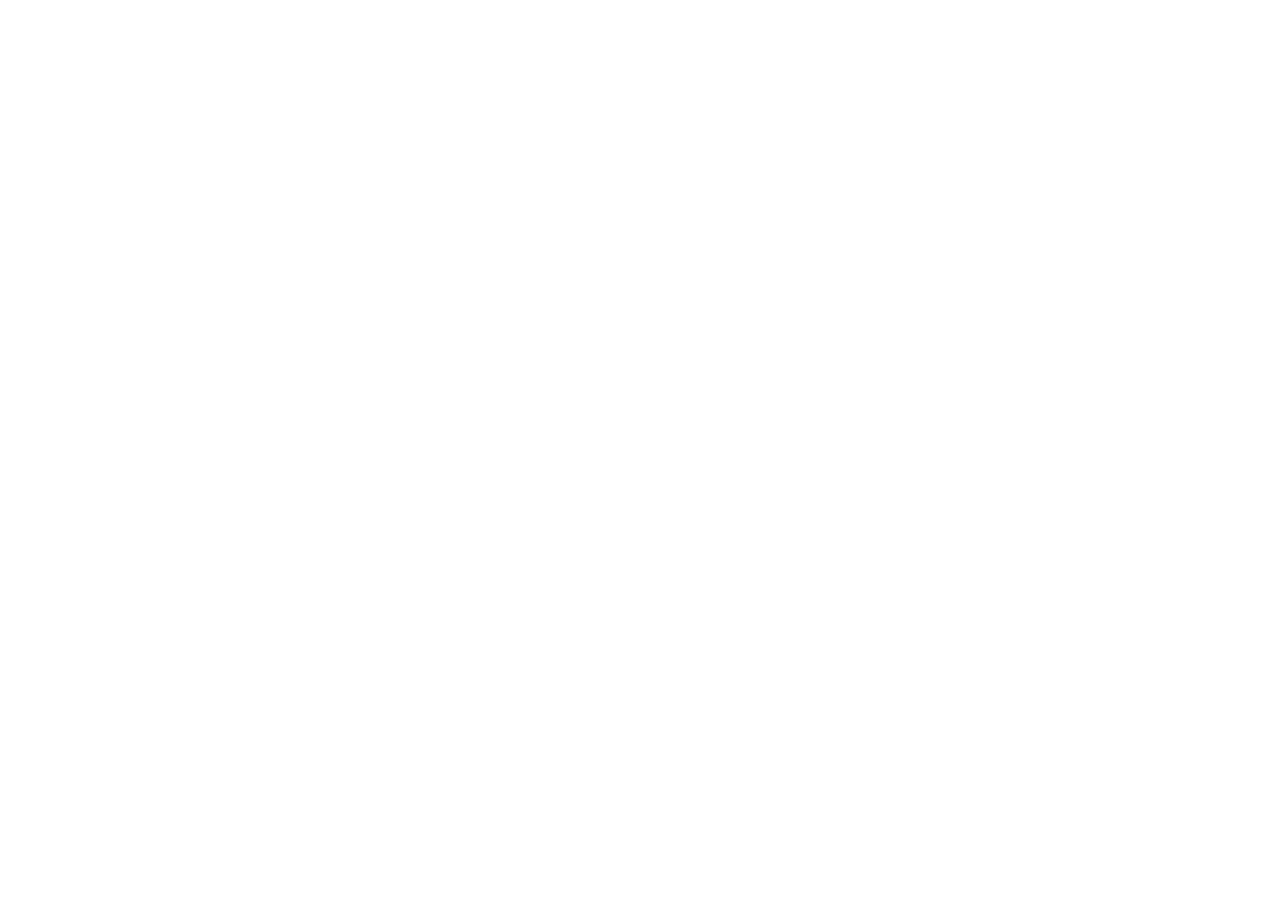
==== index.html @ 3a6b6162 "init_commit" ====
<!DOCTYPE html>
<html lang="en">
<head>
    <meta charset="UTF-8">
    <meta http-equiv="X-UA-Compatible" content="IE=edge">
    <meta name="viewport" content="width=device-width, initial-scale=1.0">
    <title>grid_test</title>
</head>
<body>
    
</body>
</html>
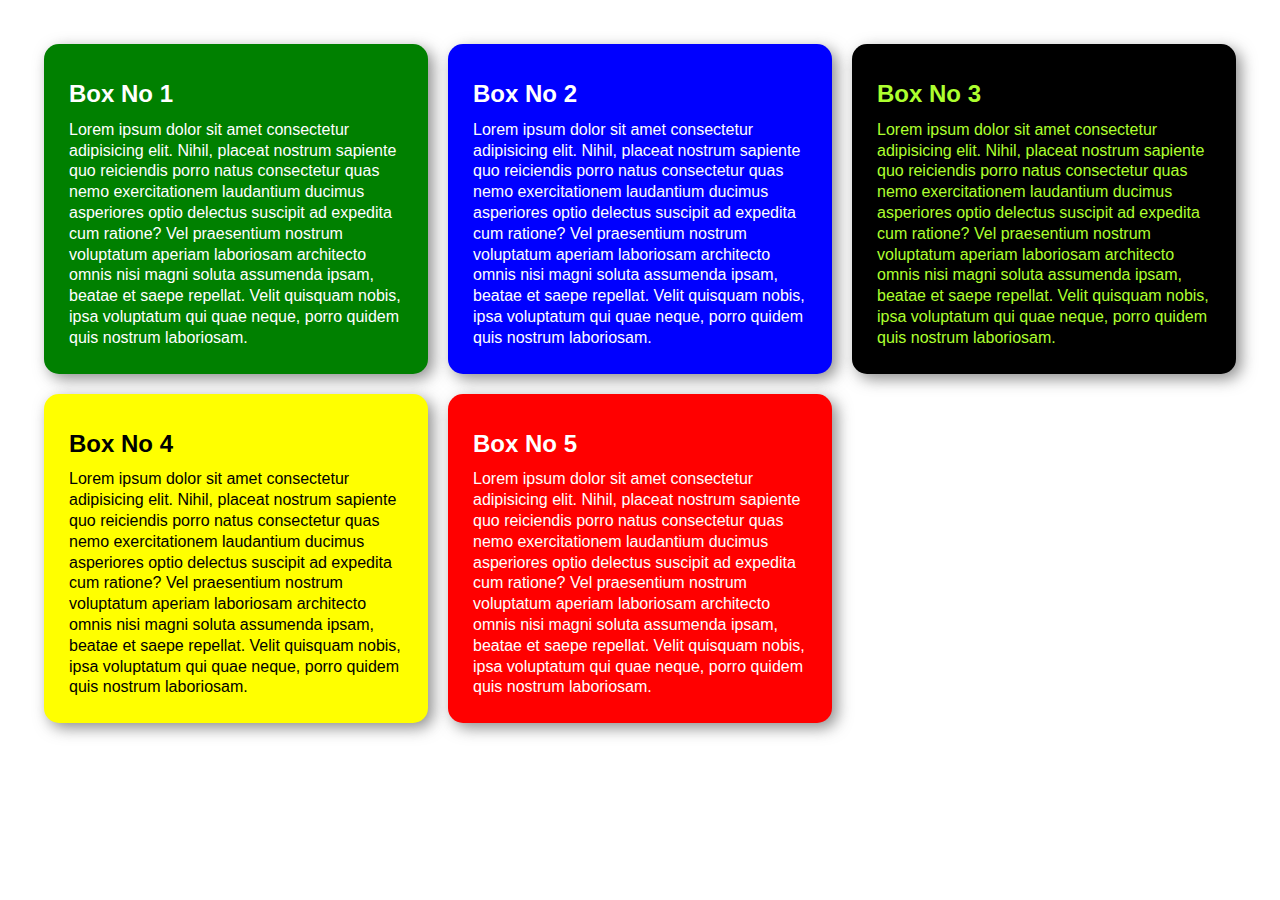
==== commit 8387a838: "test_02" ====
--- a/index.html
+++ b/index.html
@@ -1,12 +1,74 @@
 <!DOCTYPE html>
 <html lang="en">
-<head>
-    <meta charset="UTF-8">
-    <meta http-equiv="X-UA-Compatible" content="IE=edge">
-    <meta name="viewport" content="width=device-width, initial-scale=1.0">
+  <head>
+    <meta charset="UTF-8" />
+    <meta http-equiv="X-UA-Compatible" content="IE=edge" />
+    <meta name="viewport" content="width=device-width, initial-scale=1.0" />
     <title>grid_test</title>
-</head>
-<body>
-    
-</body>
-</html>+    <link rel="stylesheet" href="style.css">
+  </head>
+  <body>
+    <section class="testimonial_grid">
+      <article class="testimonial testimonial_green">
+          <div class="title">Box No 1</div>
+        Lorem ipsum dolor sit amet consectetur adipisicing elit. Nihil, placeat
+        nostrum sapiente quo reiciendis porro natus consectetur quas nemo
+        exercitationem laudantium ducimus asperiores optio delectus suscipit ad
+        expedita cum ratione? Vel praesentium nostrum voluptatum aperiam
+        laboriosam architecto omnis nisi magni soluta assumenda ipsam, beatae et
+        saepe repellat. Velit quisquam nobis, ipsa voluptatum qui quae neque,
+        porro quidem quis nostrum laboriosam.
+      </article>
+
+      <article class="testimonial testimonial_blue">
+        <div class="title">Box No 2</div>
+        Lorem ipsum dolor sit amet consectetur adipisicing elit. Nihil, placeat
+        nostrum sapiente quo reiciendis porro natus consectetur quas nemo
+        exercitationem laudantium ducimus asperiores optio delectus suscipit ad
+        expedita cum ratione? Vel praesentium nostrum voluptatum aperiam
+        laboriosam architecto omnis nisi magni soluta assumenda ipsam, beatae et
+        saepe repellat. Velit quisquam nobis, ipsa voluptatum qui quae neque,
+        porro quidem quis nostrum laboriosam.
+      </article>
+
+      <article class=" testimonial testimonial_black">
+        <div class="title">Box No 3</div>
+        Lorem ipsum dolor sit amet consectetur adipisicing elit. Nihil, placeat
+        nostrum sapiente quo reiciendis porro natus consectetur quas nemo
+        exercitationem laudantium ducimus asperiores optio delectus suscipit ad
+        expedita cum ratione? Vel praesentium nostrum voluptatum aperiam
+        laboriosam architecto omnis nisi magni soluta assumenda ipsam, beatae et
+        saepe repellat. Velit quisquam nobis, ipsa voluptatum qui quae neque,
+        porro quidem quis nostrum laboriosam.
+      </article>
+
+      <article class="testimonial testimonial_yellow">
+        <div class="title">Box No 4</div>
+        Lorem ipsum dolor sit amet consectetur adipisicing elit. Nihil, placeat
+        nostrum sapiente quo reiciendis porro natus consectetur quas nemo
+        exercitationem laudantium ducimus asperiores optio delectus suscipit ad
+        expedita cum ratione? Vel praesentium nostrum voluptatum aperiam
+        laboriosam architecto omnis nisi magni soluta assumenda ipsam, beatae et
+        saepe repellat. Velit quisquam nobis, ipsa voluptatum qui quae neque,
+        porro quidem quis nostrum laboriosam.
+      </article>
+
+      <article class="testimonial testimonial_red">
+        <div class="title">Box No 5 </div>
+        Lorem ipsum dolor sit amet consectetur adipisicing elit. Nihil, placeat
+        nostrum sapiente quo reiciendis porro natus consectetur quas nemo
+        exercitationem laudantium ducimus asperiores optio delectus suscipit ad
+        expedita cum ratione? Vel praesentium nostrum voluptatum aperiam
+        laboriosam architecto omnis nisi magni soluta assumenda ipsam, beatae et
+        saepe repellat. Velit quisquam nobis, ipsa voluptatum qui quae neque,
+        porro quidem quis nostrum laboriosam.
+      </article>
+
+    </section>
+
+
+
+
+    <script src="script.js"></script>
+  </body>
+</html>
--- a/style.css
+++ b/style.css
@@ -0,0 +1,57 @@
+body {
+    margin:0px;
+    padding: 0px;
+    font-family: Arial, Helvetica, sans-serif;
+    box-sizing: border-box;
+    line-height: 1.3rem;
+
+}
+
+section {
+    margin: 10px;
+    padding: 1.5rem;
+
+}
+
+.testimonial {
+    padding: 25px;
+    margin: 10px;
+    border-radius: 15px;
+    box-shadow: 5px 5px 15px rgba(114, 114, 114, 0.8);
+}
+
+.testimonial_grid {
+    display: grid;
+    grid-template-columns: 1fr 1fr 1fr;
+}
+
+
+.title {
+    font-weight: 700;
+    font-size: 1.5rem;
+    padding: 15px 0;
+}
+
+.testimonial.testimonial_red {
+    background-color: red;
+    color: white;
+}
+.testimonial.testimonial_green {
+    background-color: green;
+    color: white;
+}
+
+.testimonial.testimonial_blue {
+    background-color: blue;
+    color: white;
+}
+
+.testimonial.testimonial_yellow {
+    background-color: yellow;
+    color: black;
+}
+
+.testimonial.testimonial_black {
+    background-color: black;
+    color: greenyellow;
+}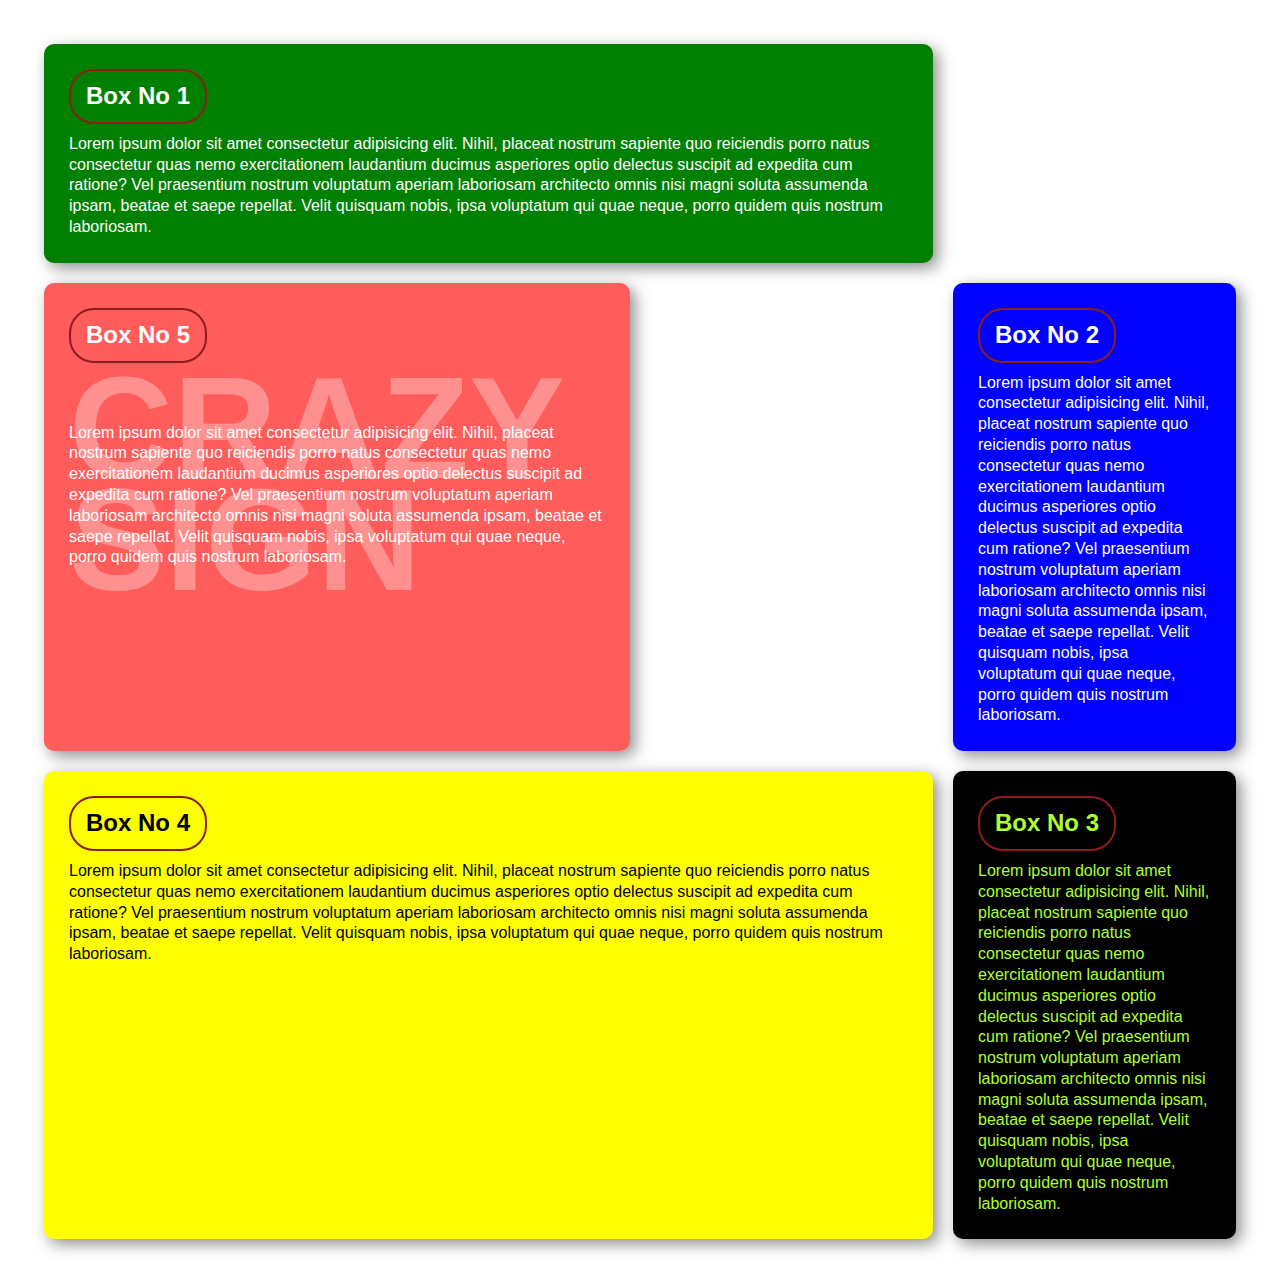
==== commit c9cb7d6e: "bbbbbb" ====
--- a/index.html
+++ b/index.html
@@ -11,6 +11,7 @@
     <section class="testimonial_grid">
       <article class="testimonial testimonial_green">
           <div class="title">Box No 1</div>
+          <div class="title__area"></div>
         Lorem ipsum dolor sit amet consectetur adipisicing elit. Nihil, placeat
         nostrum sapiente quo reiciendis porro natus consectetur quas nemo
         exercitationem laudantium ducimus asperiores optio delectus suscipit ad
@@ -22,6 +23,7 @@
 
       <article class="testimonial testimonial_blue">
         <div class="title">Box No 2</div>
+        <div class="title__area"></div>
         Lorem ipsum dolor sit amet consectetur adipisicing elit. Nihil, placeat
         nostrum sapiente quo reiciendis porro natus consectetur quas nemo
         exercitationem laudantium ducimus asperiores optio delectus suscipit ad
@@ -33,6 +35,7 @@
 
       <article class=" testimonial testimonial_black">
         <div class="title">Box No 3</div>
+        <div class="title__area"></div>
         Lorem ipsum dolor sit amet consectetur adipisicing elit. Nihil, placeat
         nostrum sapiente quo reiciendis porro natus consectetur quas nemo
         exercitationem laudantium ducimus asperiores optio delectus suscipit ad
@@ -44,6 +47,7 @@
 
       <article class="testimonial testimonial_yellow">
         <div class="title">Box No 4</div>
+        <div class="title__area"></div>
         Lorem ipsum dolor sit amet consectetur adipisicing elit. Nihil, placeat
         nostrum sapiente quo reiciendis porro natus consectetur quas nemo
         exercitationem laudantium ducimus asperiores optio delectus suscipit ad
@@ -55,6 +59,8 @@
 
       <article class="testimonial testimonial_red">
         <div class="title">Box No 5 </div>
+        <div class="title__area"></div>
+        <div class="sign"></div>
         Lorem ipsum dolor sit amet consectetur adipisicing elit. Nihil, placeat
         nostrum sapiente quo reiciendis porro natus consectetur quas nemo
         exercitationem laudantium ducimus asperiores optio delectus suscipit ad
--- a/style.css
+++ b/style.css
@@ -16,42 +16,85 @@
 .testimonial {
     padding: 25px;
     margin: 10px;
-    border-radius: 15px;
+    border-radius: 10px;
     box-shadow: 5px 5px 15px rgba(114, 114, 114, 0.8);
 }
 
 .testimonial_grid {
     display: grid;
-    grid-template-columns: 1fr 1fr 1fr;
+    grid-template-columns: 1fr 1fr 1fr 1fr;
+    grid-template-rows: auto;
+    grid-template-areas: 
+      "green1 green1 green1 ."
+      "red1 red1 . blue1"
+      "black1 black1 black1 yellow1";
+}
+
+.title {
+    display: inline-block;
+    font-weight: 700;
+    font-size: 1.5rem;
+    padding: 15px 15px;
+    border: 2px solid rgb(140, 29, 29);
+    border-radius: 25px;
+}
+
+.testimonial.testimonial_red {
+    background-color: rgba(255, 0, 0, 0.64);
+    color: white;
+    grid-area: red1;
+ 
+}
+
+.sign {
+    
+}
+.sign::before {
+    display:block;
+    content: "CRAZY SIGN";
+    font-size: 9rem;
+    font-weight: 900;
+    color:rgba(255, 255, 255, 0.322);
+    line-height: 7rem;
+    width: 50px;
+    height: 50px;
+    top:40px;
+    left:10px;
+   
+}
+.title__area::after {
+    display: block;
+    position: relative;
+    content: "";
+    height: 10px;
+    width: 10px;
+    
+
 }
 
 
-.title {
-    font-weight: 700;
-    font-size: 1.5rem;
-    padding: 15px 0;
-}
 
-.testimonial.testimonial_red {
-    background-color: red;
-    color: white;
-}
+
 .testimonial.testimonial_green {
     background-color: green;
     color: white;
+    grid-area: green1;
 }
 
 .testimonial.testimonial_blue {
     background-color: blue;
     color: white;
+    grid-area: blue1;
 }
 
 .testimonial.testimonial_yellow {
     background-color: yellow;
     color: black;
+    grid-area: black1;
 }
 
 .testimonial.testimonial_black {
     background-color: black;
     color: greenyellow;
+    grid-area: yellow1;
 }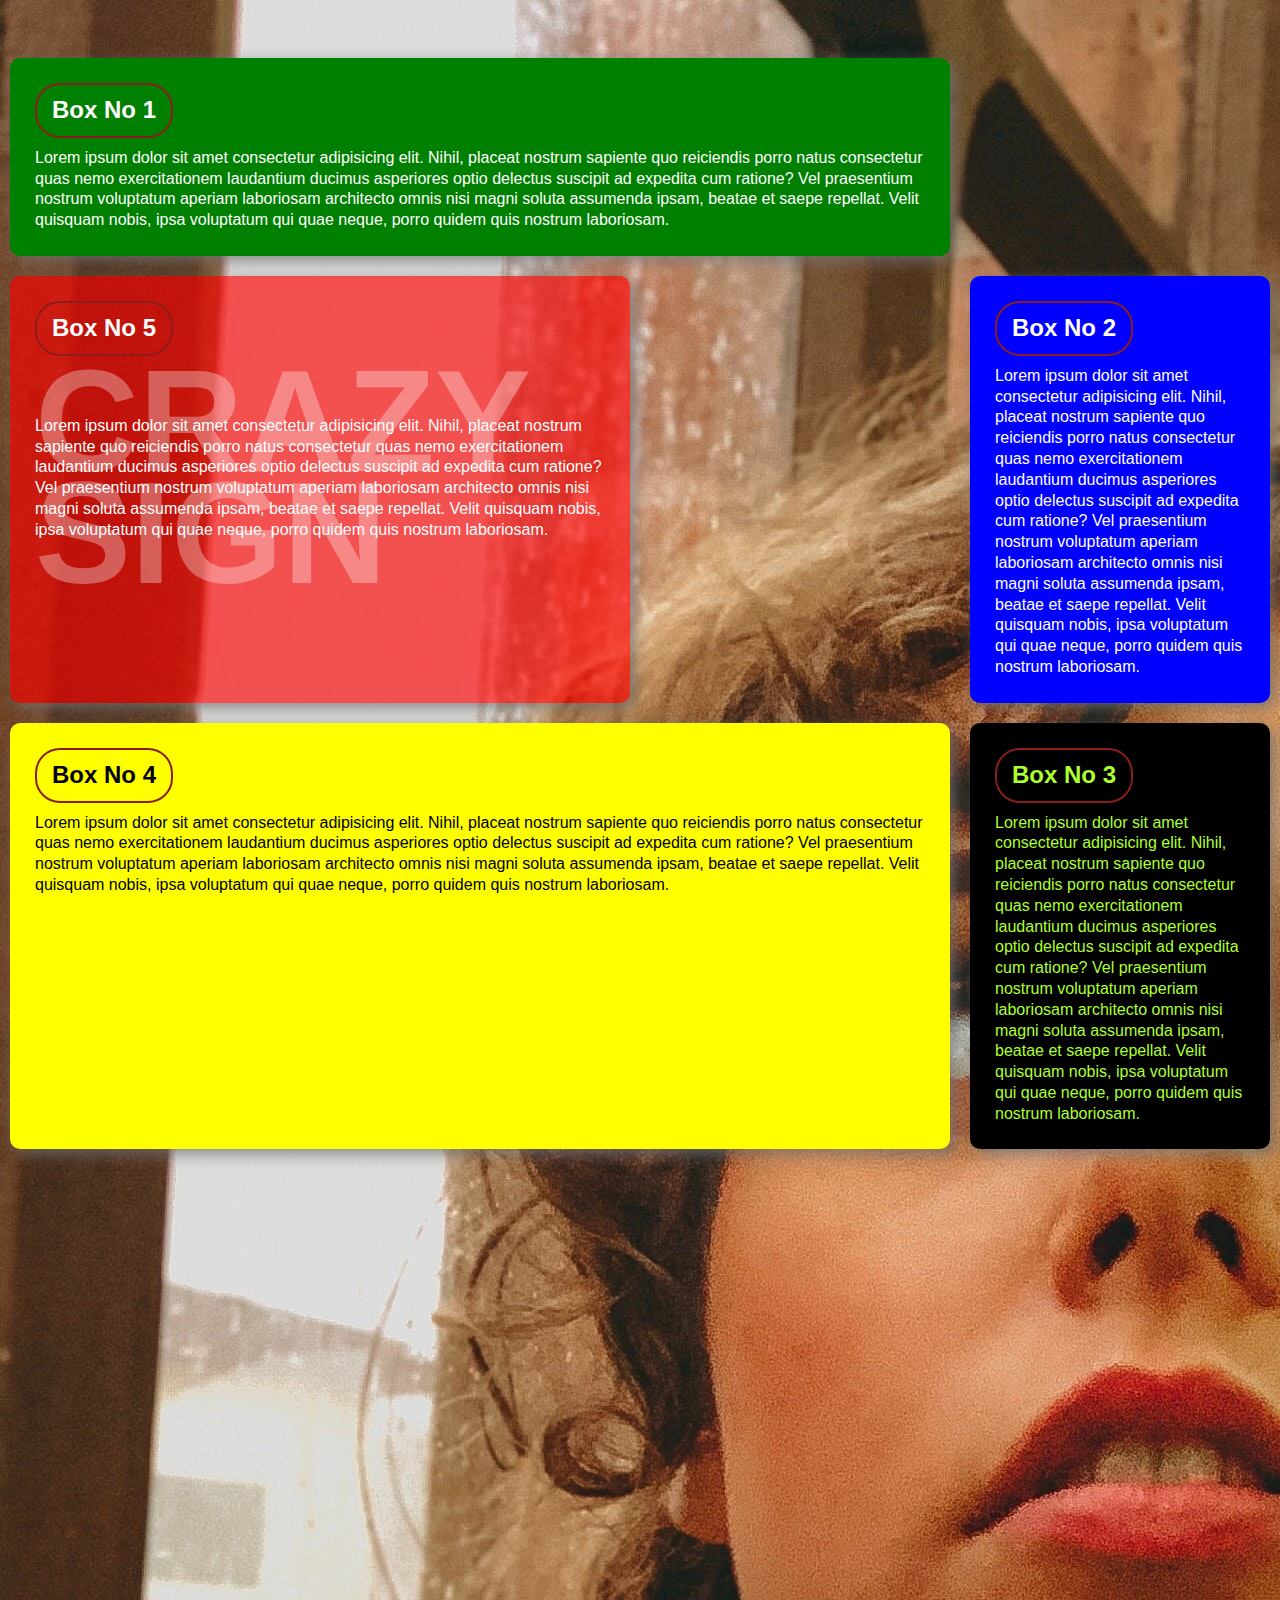
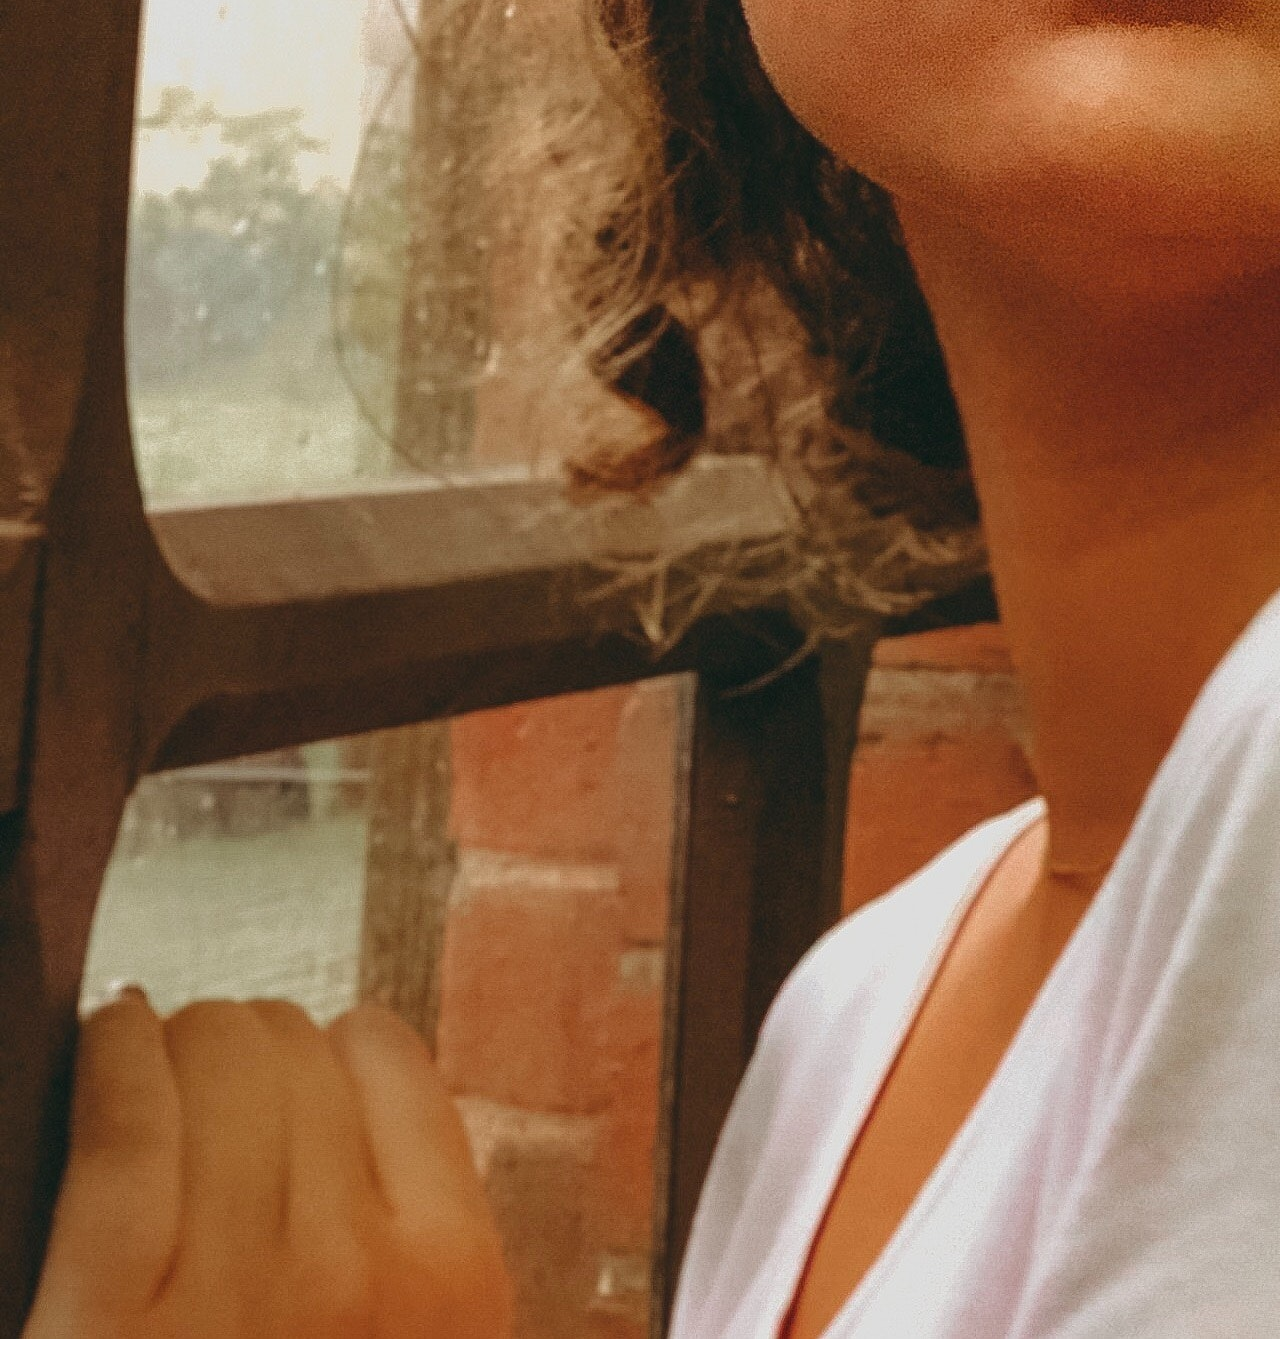
==== commit 041c8a44: "03052022" ====
--- a/index.html
+++ b/index.html
@@ -8,6 +8,15 @@
     <link rel="stylesheet" href="style.css">
   </head>
   <body>
+
+    <div class="menu">
+      <div class="menu_container">
+        <div class="logo_picture">
+          <img src="face.jpg" alt="avatar photo icon">
+        </div>
+      </div>
+
+    </div>
     <section class="testimonial_grid">
       <article class="testimonial testimonial_green">
           <div class="title">Box No 1</div>
--- a/style.css
+++ b/style.css
@@ -7,7 +7,12 @@
 
 }
 
-section {
+.logo_picture {
+    width: 48px;
+    height: 48px;
+}
+
+.section {
     margin: 10px;
     padding: 1.5rem;
 
